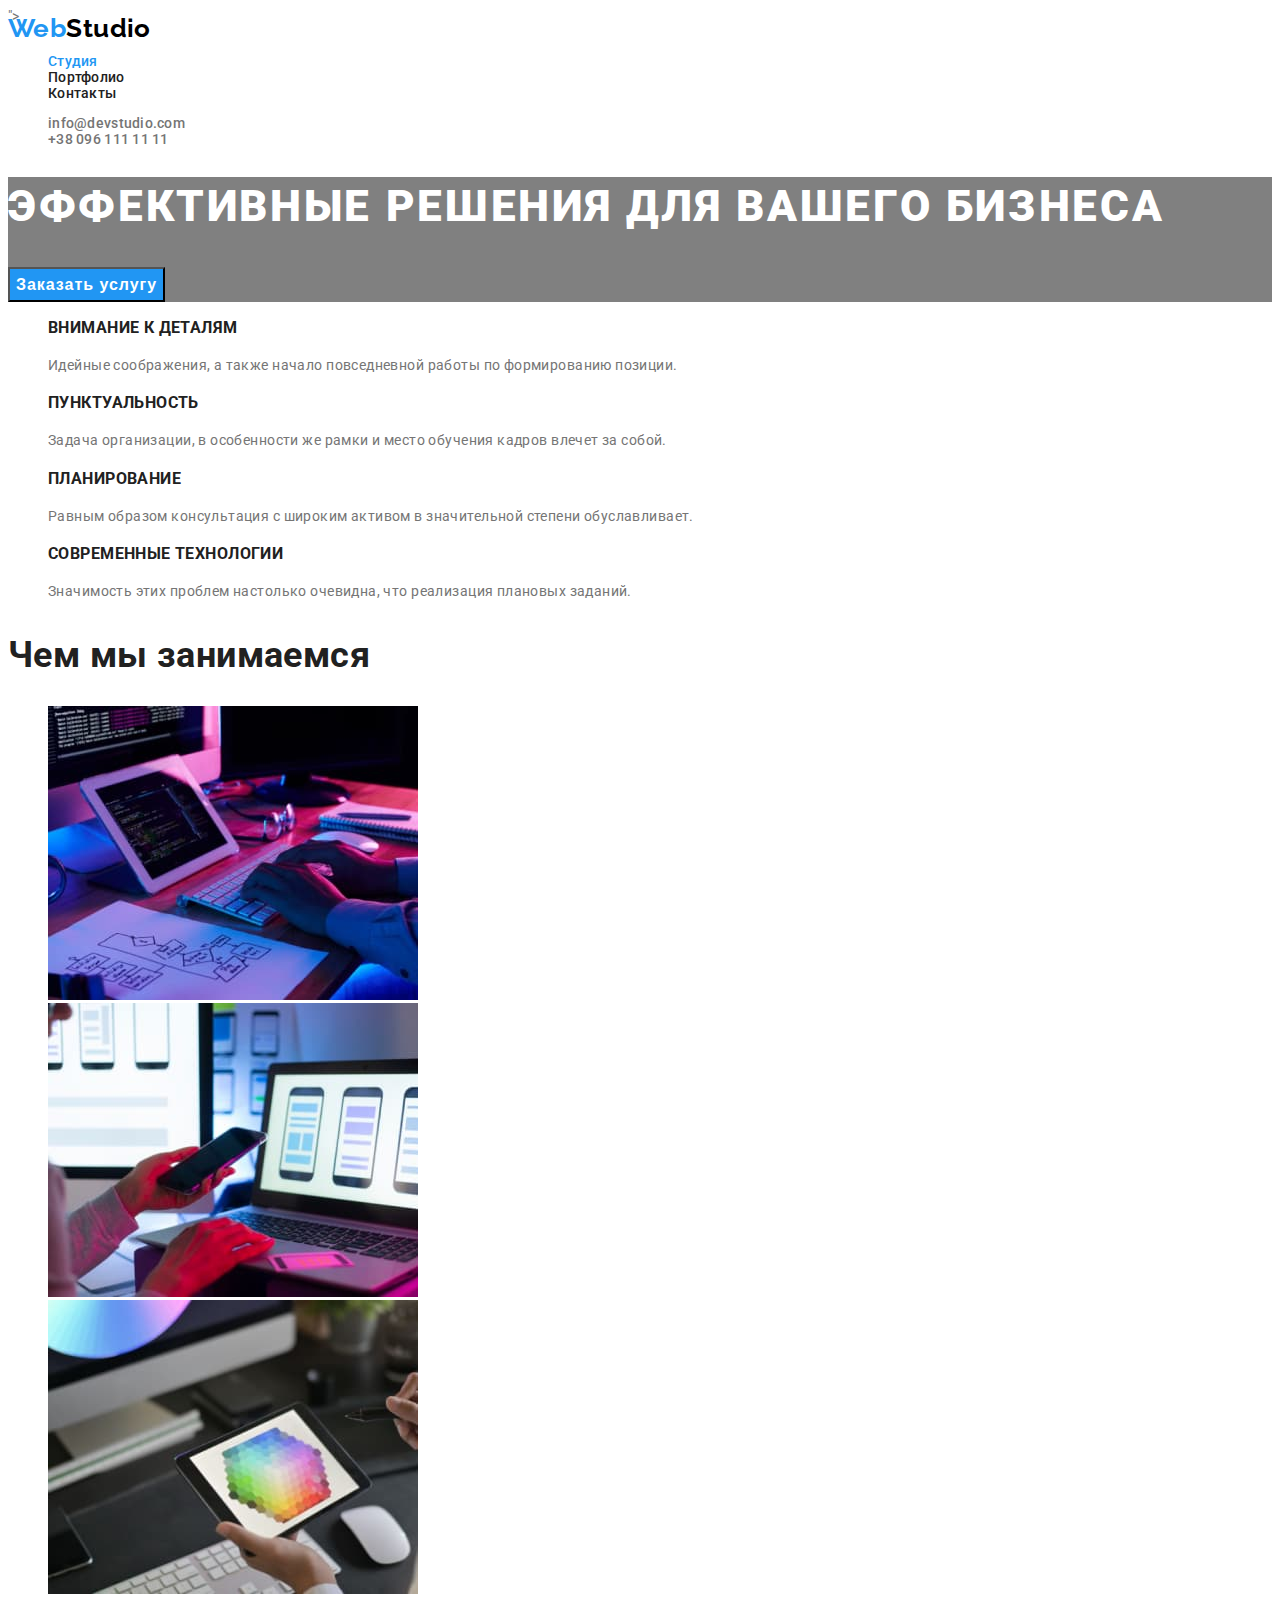
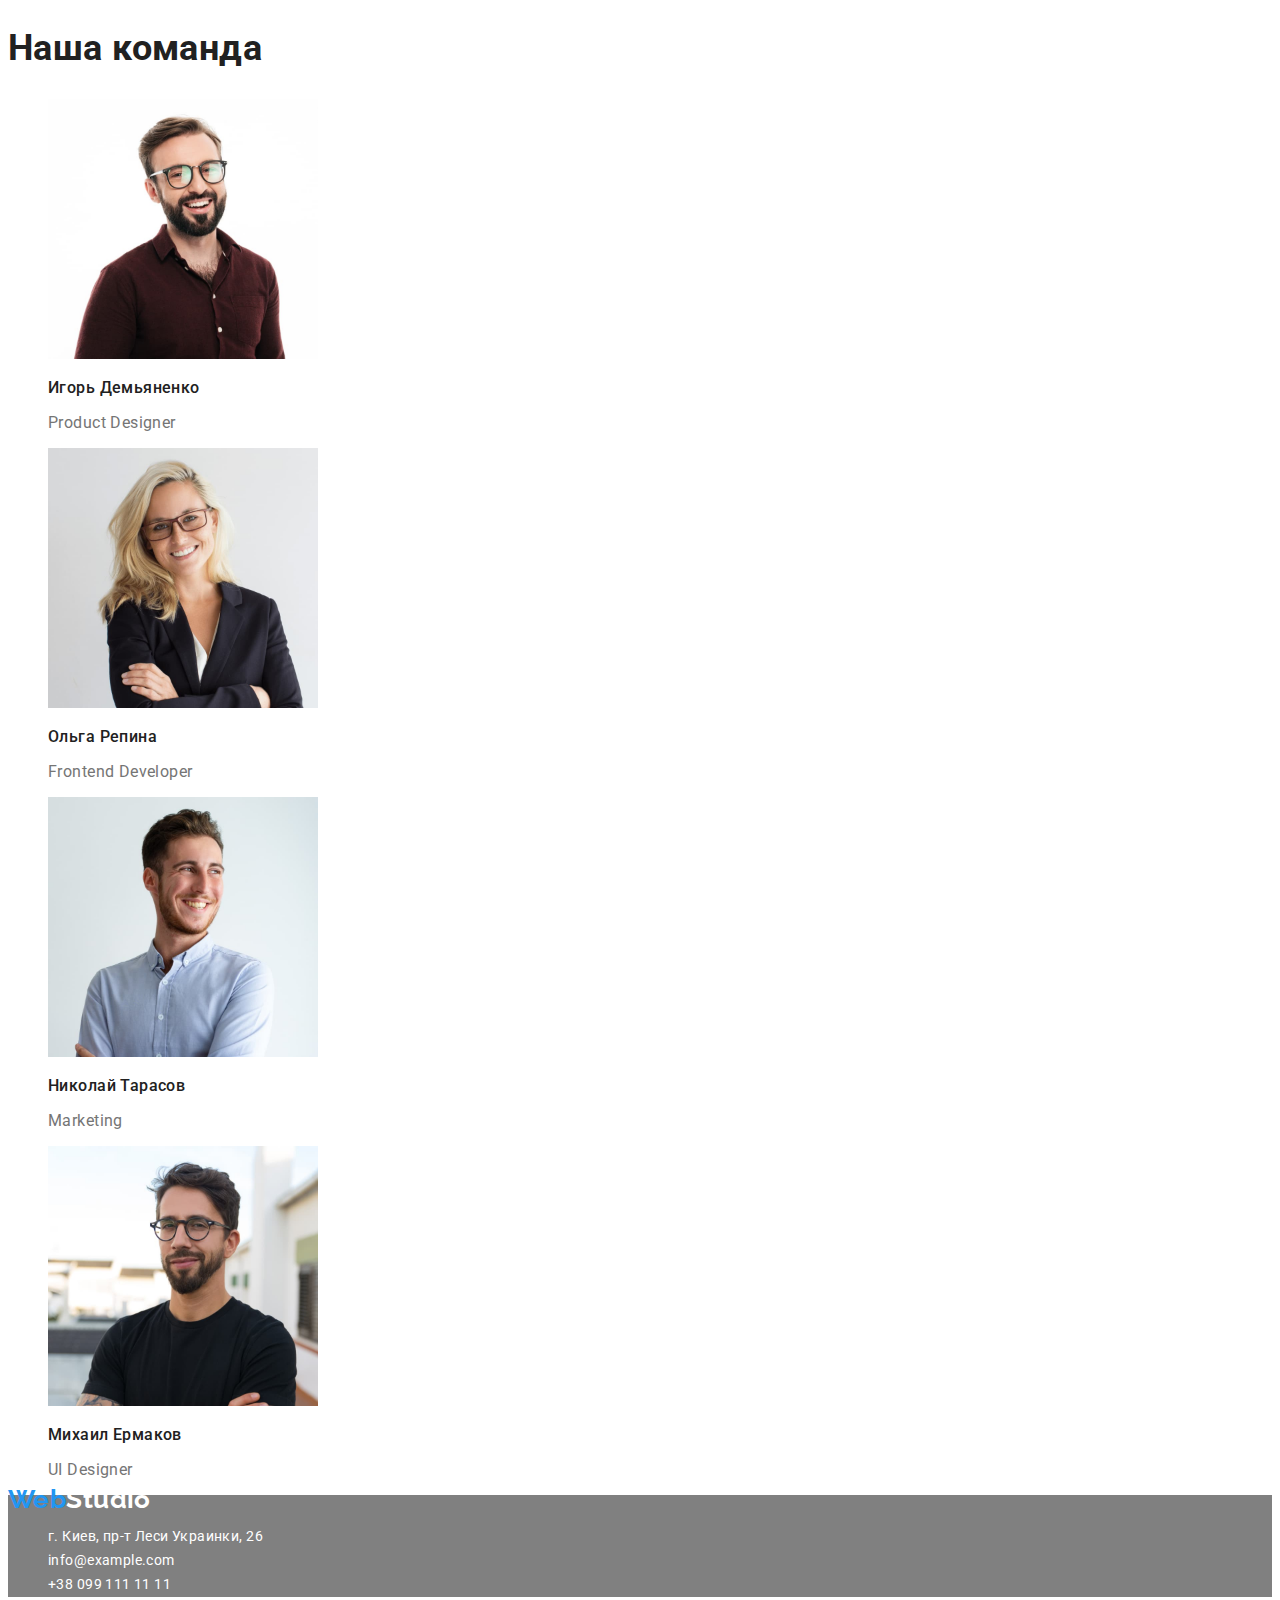
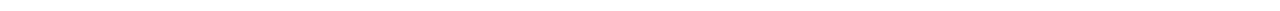
==== index.html @ e4ccbae0 "add previosly files" ====
<!DOCTYPE html>
<html lang="ru">
  <head>
    <meta charset="UTF-8" />
    <meta http-equiv="X-UA-Compatible" content="IE=edge" />
    <meta name="viewport" content="width=device-width, initial-scale=1.0" />
    <title>Studio</title>
    <link
      rel="stylesheet"
      href="https://cdnjs.cloudflare.com/ajax/libs/modern-normalize/1.1.0/modern-normalize.min.css"
      integrity="sha512-wpPYUAdjBVSE4KJnH1VR1HeZfpl1ub8YT/NKx4PuQ5NmX2tKuGu6U/JRp5y+Y8XG2tV+wKQpNHVUX03MfMFn9Q=="
      crossorigin="anonymous"
      referrerpolicy="no-referrer"
    />
    ">
    <link rel="preconnect" href="https://fonts.googleapis.com" />
    <link rel="preconnect" href="https://fonts.gstatic.com" crossorigin />
    <link
      href="https://fonts.googleapis.com/css2?family=Raleway:wght@700&family=Roboto:wght@400;500;700;900&display=swap"
      rel="stylesheet"
    />
    <link rel="stylesheet" href="./css/style.css" />
  </head>
  <body>
    <!-- шапка сайта -->
    <header class="header">
      <nav class="nav">
        <a href="./index.html" lang="en" class="logo link"
          ><span class="logo-web">Web</span>Studio</a
        >
        <ul class="nav-list list">
          <li class="item">
            <a href="./index.html" class="link current">Студия</a>
          </li>
          <li class="item">
            <a href="./portfolio.html" class="link">Портфолио</a>
          </li>
          <li class="item"><a href="" class="link">Контакты</a></li>
        </ul>
      </nav>

      <ul class="contact list">
        <li class="item">
          <a href="mailto:info@devstudio.com" class="link"
            >info@devstudio.com</a
          >
        </li>
        <li class="item">
          <a href="tel:+380961111111" class="link">+38 096 111 11 11</a>
        </li>
      </ul>
    </header>
    <!-- осн контент -->
    <main>
      <!-- банер герой -->
      <div class="hero">
        <h1 class="hero-title">Эффективные решения для вашего бизнеса</h1>
        <button type="button" class="hero-btn">Заказать услугу</button>
      </div>

      <!-- особенности -->
      <section class="identity">
        <h2 class="identity-title-hidden" hidden>Особенности</h2>
        <ul class="identity-list list">
          <li class="item">
            <h3 class="identity-title">Внимание к деталям</h3>
            <p>
              Идейные соображения, а также начало повседневной работы по
              формированию позиции.
            </p>
          </li>
          <li class="item">
            <h3 class="identity-title">Пунктуальность</h3>
            <p>
              Задача организации, в особенности же рамки и место обучения кадров
              влечет за собой.
            </p>
          </li>
          <li class="item">
            <h3 class="identity-title">Планирование</h3>
            <p>
              Равным образом консультация с широким активом в значительной
              степени обуславливает.
            </p>
          </li>
          <li class="item">
            <h3 class="identity-title">Современные технологии</h3>
            <p>
              Значимость этих проблем настолько очевидна, что реализация
              плановых заданий.
            </p>
          </li>
        </ul>
      </section>

      <!-- чем мы занимаемся -->
      <section class="command">
        <h2 class="work-title">Чем мы занимаемся</h2>
        <ul class="command-list list">
          <li class="item">
            <img
              src="./images/what-we-are-doing/box1.jpg"
              alt="создание кода"
              width="370"
              height="294"
            />
          </li>
          <li class="item">
            <img
              src="./images/what-we-are-doing/box2.jpg"
              alt="синхронизация устройств"
              width="370"
              height="294"
            />
          </li>
          <li class="item">
            <img
              src="./images/what-we-are-doing/box3.jpg"
              alt="цветовая палитра"
              width="370"
              height="294"
            />
          </li>
        </ul>
      </section>

      <!-- Наша команда -->
      <section class="command">
        <h2 class="command-title">Наша команда</h2>
        <ul class="command-list list">
          <li class="item">
            <img
              src="./images/teams/igor.jpg"
              alt="Игорь Демьяненко"
              width="270"
              height="260"
            />
            <h3 class="command-name">Игорь Демьяненко</h3>
            <p lang="en">Product Designer</p>
          </li>
          <li class="item">
            <img
              src="./images/teams/olga.jpg"
              alt="Ольга Репина"
              width="270"
              height="260"
            />
            <h3 class="command-name">Ольга Репина</h3>
            <p lang="en">Frontend Developer</p>
          </li>
          <li class="item">
            <img
              src="./images/teams/nicolay.jpg"
              alt="Николай Тарасов"
              width="270"
              height="260"
            />
            <h3 class="command-name">Николай Тарасов</h3>
            <p lang="en">Marketing</p>
          </li>
          <li class="item">
            <img
              src="./images/teams/michael.jpg"
              alt="Михаил Ермаков"
              width="270"
              height="260"
            />
            <h3 class="command-name">Михаил Ермаков</h3>
            <p lang="en">UI Designer</p>
          </li>
        </ul>
      </section>
    </main>
    <!-- подвал -->
    <footer class="footer">
      <a href="./index.html" lang="en" class="logo link"
        ><span class="logo-web">Web</span>Studio</a
      >
      <address class="address">
        <ul class="address-list list">
          <li class="item">
            <a
              href="https://goo.gl/maps/Tfscf3zxBCujbscF6"
              target="_blank"
              rel="noopener noroferrer"
              class="link"
              >г. Киев, пр-т Леси Украинки, 26</a
            >
          </li>
          <li class="item">
            <a href="mailto:info@example.com" class="link">info@example.com</a>
          </li>
          <li class="item">
            <a href="tel:+380991111111" class="link">+38 099 111 11 11</a>
          </li>
        </ul>
      </address>
    </footer>
  </body>
</html>
---- css/style.css ----
/* как появится интернет
посмотреть подклюдчение стилей для портфолио
оптимизатор */

:root {
  --title-color: #212121;
  --main-color: #757575;
  --acent-color: #2196f3;
  --main-text-font: 'Roboto', sans-serif;
}

body {
  font-family: var(--main-text-font);
  font-style: normal;
  font-weight: 400;
  font-size: 14px;
  letter-spacing: 0.03em;
  color: var(--main-color);
}

.list {
  list-style: none;
}
.link {
  text-decoration: none;
}

/* ============= навигация ========== */
.logo {
  font-family: 'Raleway', sans-serif;
  color: #000000;
  font-style: normal;
  font-weight: 700;
  font-size: 26px;
  line-height: 1.19px;
}

.logo-web {
  color: var(--acent-color);
}

.nav-list,
.contact {
  font-weight: 500;
  line-height: 1.14;
  letter-spacing: 0.02em;
}

.nav-list .link {
  color: var(--title-color);
}
.nav-list .link.current {
  color: var(--acent-color);
}

.contact .link {
  color: var(--main-color);
}

.nav-list .link:hover,
.nav-list .link:focus,
.contact .link:hover,
.contact .link:focus,
.address .link:hover,
.address .link:focus {
  color: var(--acent-color);
}

/* ============= Герой ========== */

/* delete */
.hero {
  background-color: grey;
}
/* !!!! */

.hero-title {
  font-weight: 900;
  font-size: 44px;
  line-height: 1.36;
  letter-spacing: 0.06em;
  text-transform: uppercase;
  color: #ffffff;
}

.hero-btn {
  font-weight: 700;
  font-size: 16px;
  line-height: 1.87;
  letter-spacing: 0.06em;
  color: #ffffff;
  background: var(--acent-color);
}

/* ============= контент ========== */

/* секция особености */
.identity-title {
  font-weight: 700;
  line-height: 1.14;
  text-transform: uppercase;
  color: var(--title-color);
}

.identity-list p {
  line-height: 1.71;
}

/* xt */
.work-title,
.command-title {
  font-weight: 700;
  font-size: 36px;
  line-height: 1.17;
  color: var(--title-color);
}

.command-name {
  font-weight: 500;
  font-size: 16px;
  line-height: 1.19;
  color: var(--title-color);
}

.command p {
  font-size: 16px;
  line-height: 1.19;
}

/* ============= Футер ========== */
/* del */
.footer {
  background-color: grey;
}
/* !! */

.footer .logo {
  color: #ffffff;
}

.address .link {
  font-style: normal;
  line-height: 1.71;
  color: #ffffff;
}

/* ==========================портфолио=============== */

.btn-item {
  font-weight: 500;
  font-size: 16px;
  line-height: 1.62;
  color: var(--title-color);
  background-color: #f5f4fa;
  cursor: pointer;
}
.btn-item:focus,
.btn-item:hover {
  color: #fff;
  background-color: var(--acent-color);
}

.card-link {
  color: var(--main-color);
}
.card-title {
  font-weight: 700;
  font-size: 18px;
  line-height: 2;
  letter-spacing: 0.06em;
  color: var(--title-color);
}

.card-ftr {
  font-size: 16px;
  line-height: 1.87;
  color: var(--main-color);
}

.card-img {
  width: 370px;
  height: 294px;
}
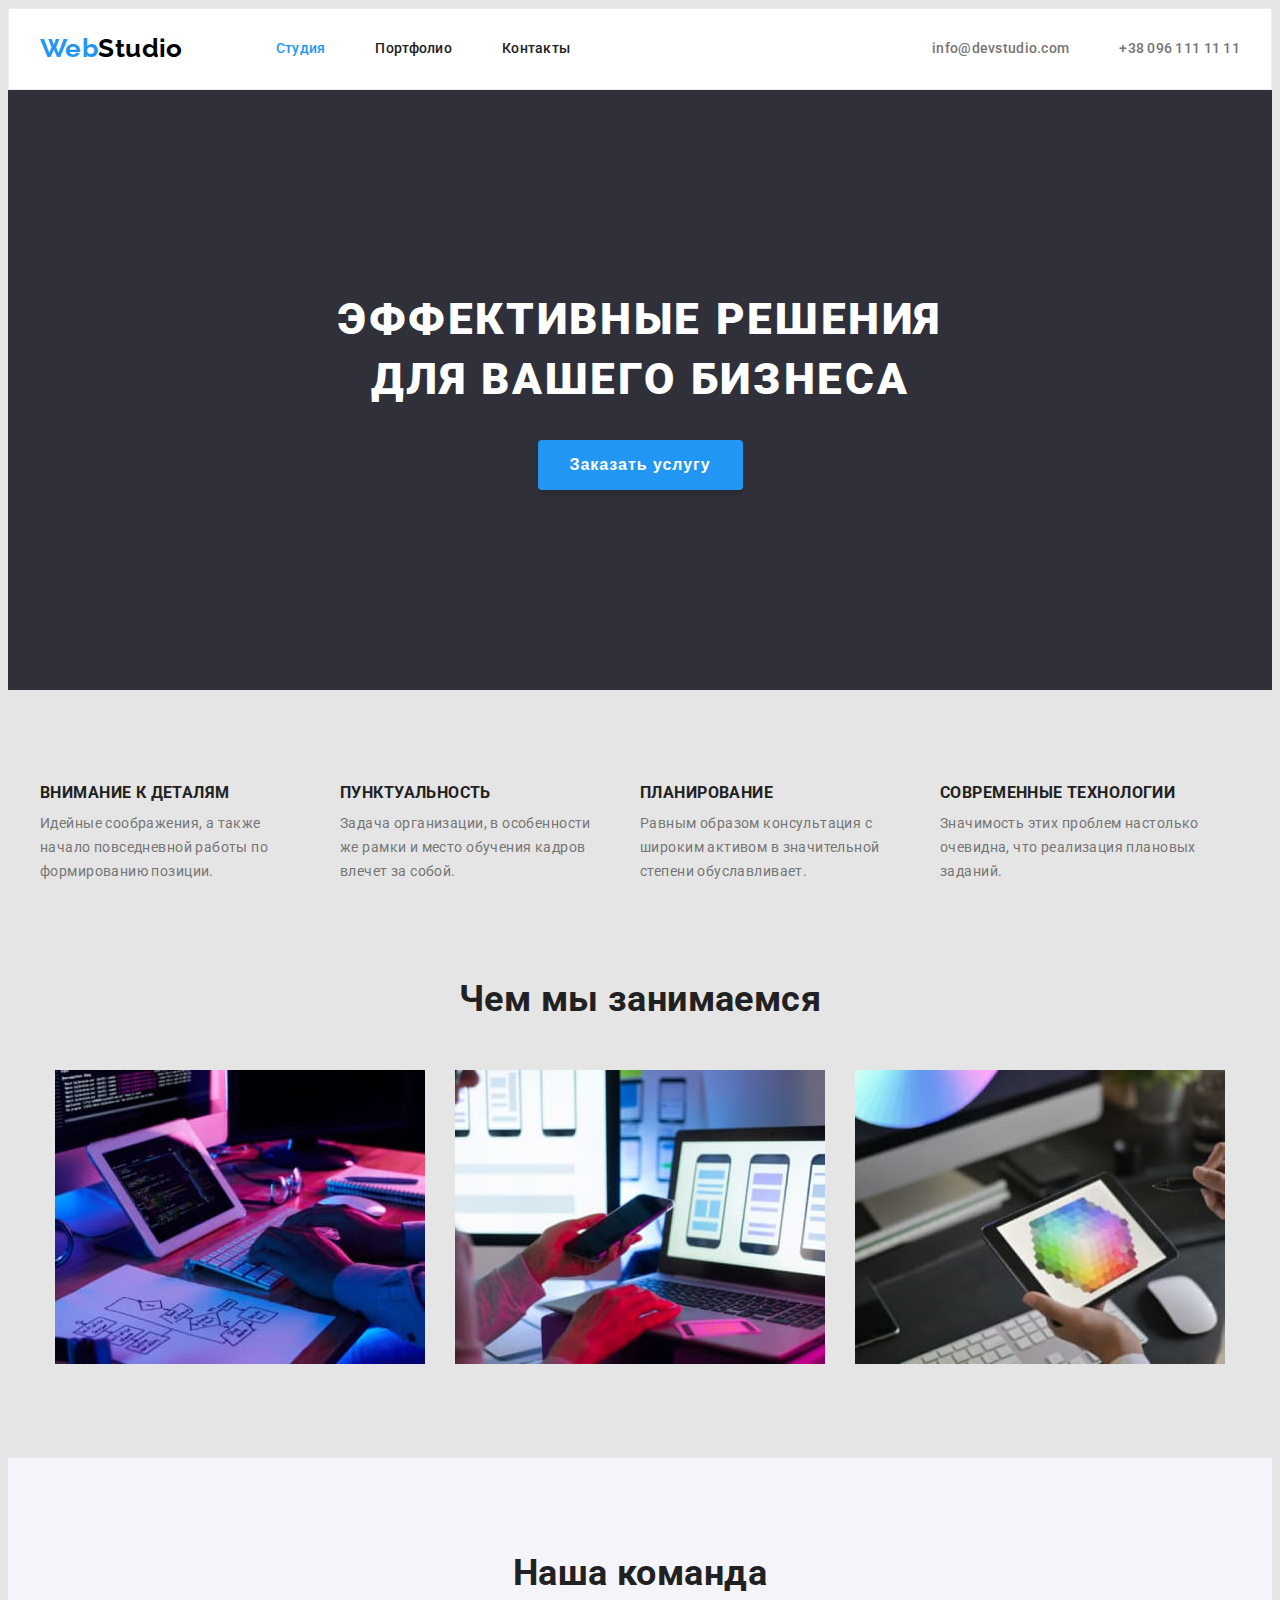
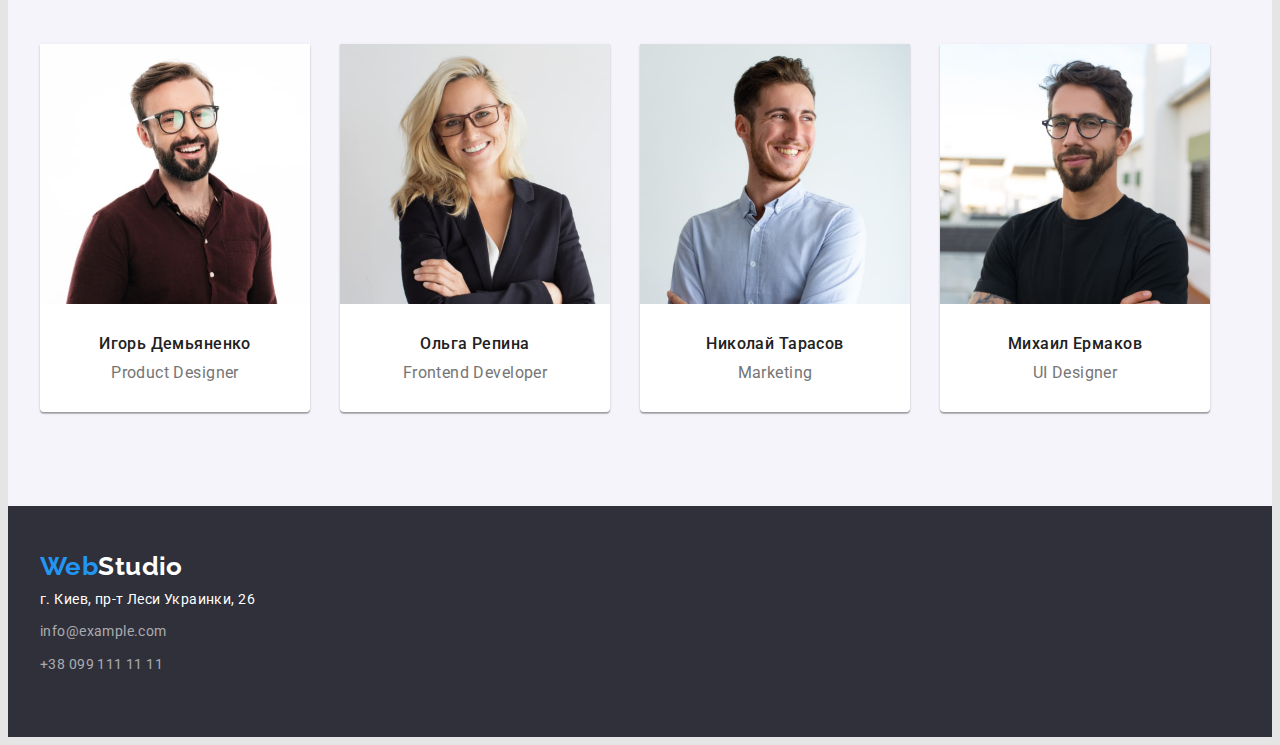
==== commit 8ed37082: "add hw3" ====
--- a/index.html
+++ b/index.html
@@ -12,7 +12,6 @@
       crossorigin="anonymous"
       referrerpolicy="no-referrer"
     />
-    ">
     <link rel="preconnect" href="https://fonts.googleapis.com" />
     <link rel="preconnect" href="https://fonts.gstatic.com" crossorigin />
     <link
@@ -24,177 +23,202 @@
   <body>
     <!-- шапка сайта -->
     <header class="header">
-      <nav class="nav">
-        <a href="./index.html" lang="en" class="logo link"
-          ><span class="logo-web">Web</span>Studio</a
-        >
-        <ul class="nav-list list">
+      <div class="conteiner header-conteiner">
+        <nav class="nav">
+          <a href="./index.html" lang="en" class="logo link"
+            ><span class="logo-web">Web</span>Studio</a
+          >
+          <ul class="nav-list list">
+            <li class="item">
+              <a href="./index.html" class="link current">Студия</a>
+            </li>
+            <li class="item">
+              <a href="./portfolio.html" class="link">Портфолио</a>
+            </li>
+            <li class="item"><a href="" class="link">Контакты</a></li>
+          </ul>
+        </nav>
+
+        <ul class="contact list">
           <li class="item">
-            <a href="./index.html" class="link current">Студия</a>
+            <a href="mailto:info@devstudio.com" class="link"
+              >info@devstudio.com</a
+            >
           </li>
           <li class="item">
-            <a href="./portfolio.html" class="link">Портфолио</a>
+            <a href="tel:+380961111111" class="link">+38 096 111 11 11</a>
           </li>
-          <li class="item"><a href="" class="link">Контакты</a></li>
         </ul>
-      </nav>
-
-      <ul class="contact list">
-        <li class="item">
-          <a href="mailto:info@devstudio.com" class="link"
-            >info@devstudio.com</a
-          >
-        </li>
-        <li class="item">
-          <a href="tel:+380961111111" class="link">+38 096 111 11 11</a>
-        </li>
-      </ul>
+      </div>
     </header>
     <!-- осн контент -->
     <main>
       <!-- банер герой -->
-      <div class="hero">
-        <h1 class="hero-title">Эффективные решения для вашего бизнеса</h1>
-        <button type="button" class="hero-btn">Заказать услугу</button>
-      </div>
+      <section class="hero section">
+        <div class="conteiner">
+          <h1 class="hero-title">
+            Эффективные решения <br />
+            для вашего бизнеса
+          </h1>
+          <button type="button" class="hero-btn">Заказать услугу</button>
+        </div>
+      </section>
 
       <!-- особенности -->
-      <section class="identity">
-        <h2 class="identity-title-hidden" hidden>Особенности</h2>
-        <ul class="identity-list list">
-          <li class="item">
-            <h3 class="identity-title">Внимание к деталям</h3>
-            <p>
-              Идейные соображения, а также начало повседневной работы по
-              формированию позиции.
-            </p>
-          </li>
-          <li class="item">
-            <h3 class="identity-title">Пунктуальность</h3>
-            <p>
-              Задача организации, в особенности же рамки и место обучения кадров
-              влечет за собой.
-            </p>
-          </li>
-          <li class="item">
-            <h3 class="identity-title">Планирование</h3>
-            <p>
-              Равным образом консультация с широким активом в значительной
-              степени обуславливает.
-            </p>
-          </li>
-          <li class="item">
-            <h3 class="identity-title">Современные технологии</h3>
-            <p>
-              Значимость этих проблем настолько очевидна, что реализация
-              плановых заданий.
-            </p>
-          </li>
-        </ul>
+      <section class="identity section">
+        <div class="conteiner">
+          <h2 class="identity-title-hidden" hidden>Особенности</h2>
+          <ul class="identity-list list">
+            <li class="item">
+              <h3 class="identity-title">Внимание к деталям</h3>
+              <p>
+                Идейные соображения, а также начало повседневной работы по
+                формированию позиции.
+              </p>
+            </li>
+            <li class="item">
+              <h3 class="identity-title">Пунктуальность</h3>
+              <p>
+                Задача организации, в особенности же рамки и место обучения
+                кадров влечет за собой.
+              </p>
+            </li>
+            <li class="item">
+              <h3 class="identity-title">Планирование</h3>
+              <p>
+                Равным образом консультация с широким активом в значительной
+                степени обуславливает.
+              </p>
+            </li>
+            <li class="item">
+              <h3 class="identity-title">Современные технологии</h3>
+              <p>
+                Значимость этих проблем настолько очевидна, что реализация
+                плановых заданий.
+              </p>
+            </li>
+          </ul>
+        </div>
       </section>
 
       <!-- чем мы занимаемся -->
-      <section class="command">
-        <h2 class="work-title">Чем мы занимаемся</h2>
-        <ul class="command-list list">
-          <li class="item">
-            <img
-              src="./images/what-we-are-doing/box1.jpg"
-              alt="создание кода"
-              width="370"
-              height="294"
-            />
-          </li>
-          <li class="item">
-            <img
-              src="./images/what-we-are-doing/box2.jpg"
-              alt="синхронизация устройств"
-              width="370"
-              height="294"
-            />
-          </li>
-          <li class="item">
-            <img
-              src="./images/what-we-are-doing/box3.jpg"
-              alt="цветовая палитра"
-              width="370"
-              height="294"
-            />
-          </li>
-        </ul>
+      <section class="our-work section">
+        <div class="conteiner">
+          <h2 class="work-title">Чем мы занимаемся</h2>
+          <ul class="work-list list">
+            <li class="item">
+              <img
+                src="./images/what-we-are-doing/box1.jpg"
+                alt="создание кода"
+                width="370px"
+                height="294px"
+              />
+            </li>
+            <li class="item">
+              <img
+                src="./images/what-we-are-doing/box2.jpg"
+                alt="синхронизация устройств"
+                width="370px"
+                height="294px"
+              />
+            </li>
+            <li class="item">
+              <img
+                src="./images/what-we-are-doing/box3.jpg"
+                alt="цветовая палитра"
+                width="370px"
+                height="294px"
+              />
+            </li>
+          </ul>
+        </div>
       </section>
 
       <!-- Наша команда -->
-      <section class="command">
-        <h2 class="command-title">Наша команда</h2>
-        <ul class="command-list list">
-          <li class="item">
-            <img
-              src="./images/teams/igor.jpg"
-              alt="Игорь Демьяненко"
-              width="270"
-              height="260"
-            />
-            <h3 class="command-name">Игорь Демьяненко</h3>
-            <p lang="en">Product Designer</p>
-          </li>
-          <li class="item">
-            <img
-              src="./images/teams/olga.jpg"
-              alt="Ольга Репина"
-              width="270"
-              height="260"
-            />
-            <h3 class="command-name">Ольга Репина</h3>
-            <p lang="en">Frontend Developer</p>
-          </li>
-          <li class="item">
-            <img
-              src="./images/teams/nicolay.jpg"
-              alt="Николай Тарасов"
-              width="270"
-              height="260"
-            />
-            <h3 class="command-name">Николай Тарасов</h3>
-            <p lang="en">Marketing</p>
-          </li>
-          <li class="item">
-            <img
-              src="./images/teams/michael.jpg"
-              alt="Михаил Ермаков"
-              width="270"
-              height="260"
-            />
-            <h3 class="command-name">Михаил Ермаков</h3>
-            <p lang="en">UI Designer</p>
-          </li>
-        </ul>
+      <section class="command section">
+        <div class="conteiner">
+          <h2 class="command-title">Наша команда</h2>
+          <ul class="command-list list">
+            <li class="item">
+              <img
+                src="./images/teams/igor.jpg"
+                alt="Игорь Демьяненко"
+                width="270"
+                height="260"
+              />
+              <div class="command-list-content">
+                <h3 class="command-name">Игорь Демьяненко</h3>
+                <p lang="en">Product Designer</p>
+              </div>
+            </li>
+            <li class="item">
+              <img
+                src="./images/teams/olga.jpg"
+                alt="Ольга Репина"
+                width="270"
+                height="260"
+              />
+              <div class="command-list-content">
+                <h3 class="command-name">Ольга Репина</h3>
+                <p lang="en">Frontend Developer</p>
+              </div>
+            </li>
+            <li class="item">
+              <img
+                src="./images/teams/nicolay.jpg"
+                alt="Николай Тарасов"
+                width="270"
+                height="260"
+              />
+              <div class="command-list-content">
+                <h3 class="command-name">Николай Тарасов</h3>
+                <p lang="en">Marketing</p>
+              </div>
+            </li>
+            <li class="item">
+              <img
+                src="./images/teams/michael.jpg"
+                alt="Михаил Ермаков"
+                width="270"
+                height="260"
+              />
+              <div class="command-list-content">
+                <h3 class="command-name">Михаил Ермаков</h3>
+                <p lang="en">UI Designer</p>
+              </div>
+            </li>
+          </ul>
+        </div>
       </section>
     </main>
     <!-- подвал -->
     <footer class="footer">
-      <a href="./index.html" lang="en" class="logo link"
-        ><span class="logo-web">Web</span>Studio</a
-      >
-      <address class="address">
-        <ul class="address-list list">
-          <li class="item">
-            <a
-              href="https://goo.gl/maps/Tfscf3zxBCujbscF6"
-              target="_blank"
-              rel="noopener noroferrer"
-              class="link"
-              >г. Киев, пр-т Леси Украинки, 26</a
-            >
-          </li>
-          <li class="item">
-            <a href="mailto:info@example.com" class="link">info@example.com</a>
-          </li>
-          <li class="item">
-            <a href="tel:+380991111111" class="link">+38 099 111 11 11</a>
-          </li>
-        </ul>
-      </address>
+      <div class="footer-content conteiner">
+        <a href="./index.html" lang="en" class="logo link"
+          ><span class="logo-web">Web</span>Studio</a
+        >
+        <address class="address">
+          <ul class="address-list list">
+            <li class="item">
+              <a
+                href="https://goo.gl/maps/Tfscf3zxBCujbscF6"
+                target="_blank"
+                rel="noopener noroferrer"
+                class="map link"
+                >г. Киев, пр-т Леси Украинки, 26</a
+              >
+            </li>
+            <li class="item">
+              <a href="mailto:info@example.com" class="link"
+                >info@example.com</a
+              >
+            </li>
+            <li class="item">
+              <a href="tel:+380991111111" class="link">+38 099 111 11 11</a>
+            </li>
+          </ul>
+        </address>
+      </div>
     </footer>
   </body>
 </html>
--- a/css/style.css
+++ b/css/style.css
@@ -1,13 +1,35 @@
-/* как появится интернет
-посмотреть подклюдчение стилей для портфолио
-оптимизатор */
-
 :root {
   --title-color: #212121;
   --main-color: #757575;
   --acent-color: #2196f3;
   --main-text-font: 'Roboto', sans-serif;
 }
+/* сброс */
+h1,
+h2,
+h3,
+h4,
+h5,
+h6,
+p {
+  margin-top: 0;
+  margin-bottom: 0;
+}
+
+ul,
+ol {
+  margin-top: 0;
+  margin-bottom: 0;
+  padding-left: 0;
+}
+
+img {
+  display: block;
+  max-width: 100%;
+  height: auto;
+}
+
+/* !! */
 
 body {
   font-family: var(--main-text-font);
@@ -16,6 +38,15 @@
   font-size: 14px;
   letter-spacing: 0.03em;
   color: var(--main-color);
+  background-color: #e5e5e5;
+}
+
+.conteiner {
+  width: 1200px;
+  margin-left: auto;
+  margin-right: auto;
+  padding-left: 15px;
+  padding-right: 15px;
 }
 
 .list {
@@ -26,6 +57,21 @@
 }
 
 /* ============= навигация ========== */
+.header {
+  border: 1px solid #ececec;
+  background-color: #ffffff;
+}
+.header-conteiner {
+  display: flex;
+  align-items: center;
+  justify-content: space-between;
+}
+
+.nav {
+  display: flex;
+  align-items: center;
+}
+
 .logo {
   font-family: 'Raleway', sans-serif;
   color: #000000;
@@ -33,6 +79,7 @@
   font-weight: 700;
   font-size: 26px;
   line-height: 1.19px;
+  margin-right: 93px;
 }
 
 .logo-web {
@@ -41,13 +88,23 @@
 
 .nav-list,
 .contact {
+  display: flex;
+  align-items: center;
   font-weight: 500;
   line-height: 1.14;
   letter-spacing: 0.02em;
 }
 
+.nav .item:not(:last-child),
+.contact .item:not(:last-child) {
+  margin-right: 50px;
+}
+
 .nav-list .link {
   color: var(--title-color);
+  padding-top: 32px;
+  padding-bottom: 32px;
+  display: block;
 }
 .nav-list .link.current {
   color: var(--acent-color);
@@ -55,6 +112,9 @@
 
 .contact .link {
   color: var(--main-color);
+  padding-top: 32px;
+  padding-bottom: 32px;
+  display: block;
 }
 
 .nav-list .link:hover,
@@ -70,11 +130,19 @@
 
 /* delete */
 .hero {
-  background-color: grey;
-}
+  background-color: #2f303a;
+}
+
+.hero.section {
+  padding-top: 200px;
+  padding-bottom: 200px;
+}
+
 /* !!!! */
 
 .hero-title {
+  text-align: center;
+  margin-bottom: 30px;
   font-weight: 900;
   font-size: 44px;
   line-height: 1.36;
@@ -84,17 +152,30 @@
 }
 
 .hero-btn {
+  display: block;
+  margin-left: auto;
+  margin-right: auto;
+  padding: 10px 32px;
+  height: 50px;
   font-weight: 700;
   font-size: 16px;
   line-height: 1.87;
   letter-spacing: 0.06em;
   color: #ffffff;
+  text-align: center;
   background: var(--acent-color);
+  border: var(--acent-color);
+  box-shadow: 0px 4px 4px rgba(0, 0, 0, 0.15);
+  border-radius: 4px;
 }
 
 /* ============= контент ========== */
 
 /* секция особености */
+.identity.section {
+  padding-top: 94px;
+}
+
 .identity-title {
   font-weight: 700;
   line-height: 1.14;
@@ -102,17 +183,68 @@
   color: var(--title-color);
 }
 
+.identity-list {
+  display: flex;
+}
+
+.identity-list .item {
+  width: 270px;
+  margin-right: 30px;
+}
+
+.identity-list .item:last-child {
+  margin-right: 0px;
+}
+
 .identity-list p {
   line-height: 1.71;
-}
-
-/* xt */
+  margin-top: 10px;
+}
+
+/* чем мы занимаемся + Наша команда */
 .work-title,
 .command-title {
+  margin-bottom: 50px;
+  text-align: center;
   font-weight: 700;
   font-size: 36px;
   line-height: 1.17;
   color: var(--title-color);
+}
+
+.our-work.section,
+.command.section {
+  padding-top: 94px;
+  padding-bottom: 94px;
+}
+
+.work-list {
+  display: flex;
+  justify-content: center;
+}
+.work-list .item:not(:last-child) {
+  margin-right: 30px;
+}
+
+.command {
+  background: #f5f4fa;
+}
+.command-list {
+  display: flex;
+}
+.command-list .item {
+  background: #ffffff;
+  width: 270px;
+  box-shadow: 0px 1px 3px rgba(0, 0, 0, 0.12), 0px 1px 1px rgba(0, 0, 0, 0.14),
+    0px 2px 1px rgba(0, 0, 0, 0.2);
+  border-radius: 0px 0px 4px 4px;
+}
+
+.command-list .item:not(:last-child) {
+  margin-right: 30px;
+}
+.command-list-content {
+  padding: 30px 15px;
 }
 
 .command-name {
@@ -120,31 +252,69 @@
   font-size: 16px;
   line-height: 1.19;
   color: var(--title-color);
+  margin-bottom: 10px;
+  text-align: center;
 }
 
 .command p {
   font-size: 16px;
   line-height: 1.19;
+  text-align: center;
 }
 
 /* ============= Футер ========== */
-/* del */
+
 .footer {
-  background-color: grey;
-}
-/* !! */
+  background-color: #2f303a;
+}
+
+.footer-content {
+  display: flex;
+  flex-direction: column;
+  padding-top: 60px;
+  padding-bottom: 60px;
+}
 
 .footer .logo {
+  display: block;
+  color: #ffffff;
+  margin-bottom: 20px;
+}
+.address .map.link {
   color: #ffffff;
 }
 
 .address .link {
   font-style: normal;
   line-height: 1.71;
-  color: #ffffff;
+  color: rgba(255, 255, 255, 0.6);
+}
+
+.address .item:not(:last-child) {
+  margin-bottom: 9px;
 }
 
 /* ==========================портфолио=============== */
+.portfolio.section {
+  padding-top: 94px;
+  padding-bottom: 94px;
+  background: #ffffff;
+}
+
+/* фильтры */
+
+.filtr-btn {
+  display: flex;
+  justify-content: center;
+  margin-bottom: 50px;
+}
+/* 
+.filtr-btn .item:not(:last-child) {
+  margin-right: 8px;
+} */
+.filtr-btn .item + .item {
+  margin-left: 8px;
+}
 
 .btn-item {
   font-weight: 500;
@@ -153,15 +323,69 @@
   color: var(--title-color);
   background-color: #f5f4fa;
   cursor: pointer;
-}
+  padding: 9px 22px;
+  border: transparent;
+  box-shadow: 0px 3px 1px rgba(0, 0, 0, 0.1), 0px 1px 2px rgba(0, 0, 0, 0.08),
+    0px 2px 2px rgba(0, 0, 0, 0.12);
+  border-radius: 4px;
+}
+
 .btn-item:focus,
 .btn-item:hover {
   color: #fff;
   background-color: var(--acent-color);
 }
 
+/* - карточки портфолио --> */
+.card-list {
+  display: flex;
+  flex-wrap: wrap;
+}
+
+.card .item {
+  background: #ffffff;
+}
+
+/* var1 */
+
+/* .card .item {
+  margin: 15px;
+  flex-basis: calc(100% / 3 - 30px);
+}
+.card-list {
+  margin: -15px;
+} */
+
+/* var2 */
+
+.card .item {
+  width: calc((100% - 60px) / 3);
+  margin-right: 30px;
+  margin-bottom: 30px;
+  border: 1px solid #eeeeee;
+}
+.card .item:nth-child(3n) {
+  margin-right: 0px;
+}
+.card .item:nth-last-child(-n + 3) {
+  margin-bottom: 0px;
+}
+
+/* var3
+.card-list {
+  justify-content: space-between;
+}
+.card .item:not(:nth-last-child(-n + 3)) {
+  margin-bottom: 30px; */
+
+/* /// */
+
 .card-link {
   color: var(--main-color);
+}
+
+.card-content {
+  padding: 20px 24px;
 }
 .card-title {
   font-weight: 700;
@@ -169,6 +393,7 @@
   line-height: 2;
   letter-spacing: 0.06em;
   color: var(--title-color);
+  margin-bottom: 4px;
 }
 
 .card-ftr {
@@ -178,6 +403,4 @@
 }
 
 .card-img {
-  width: 370px;
-  height: 294px;
-}
+}
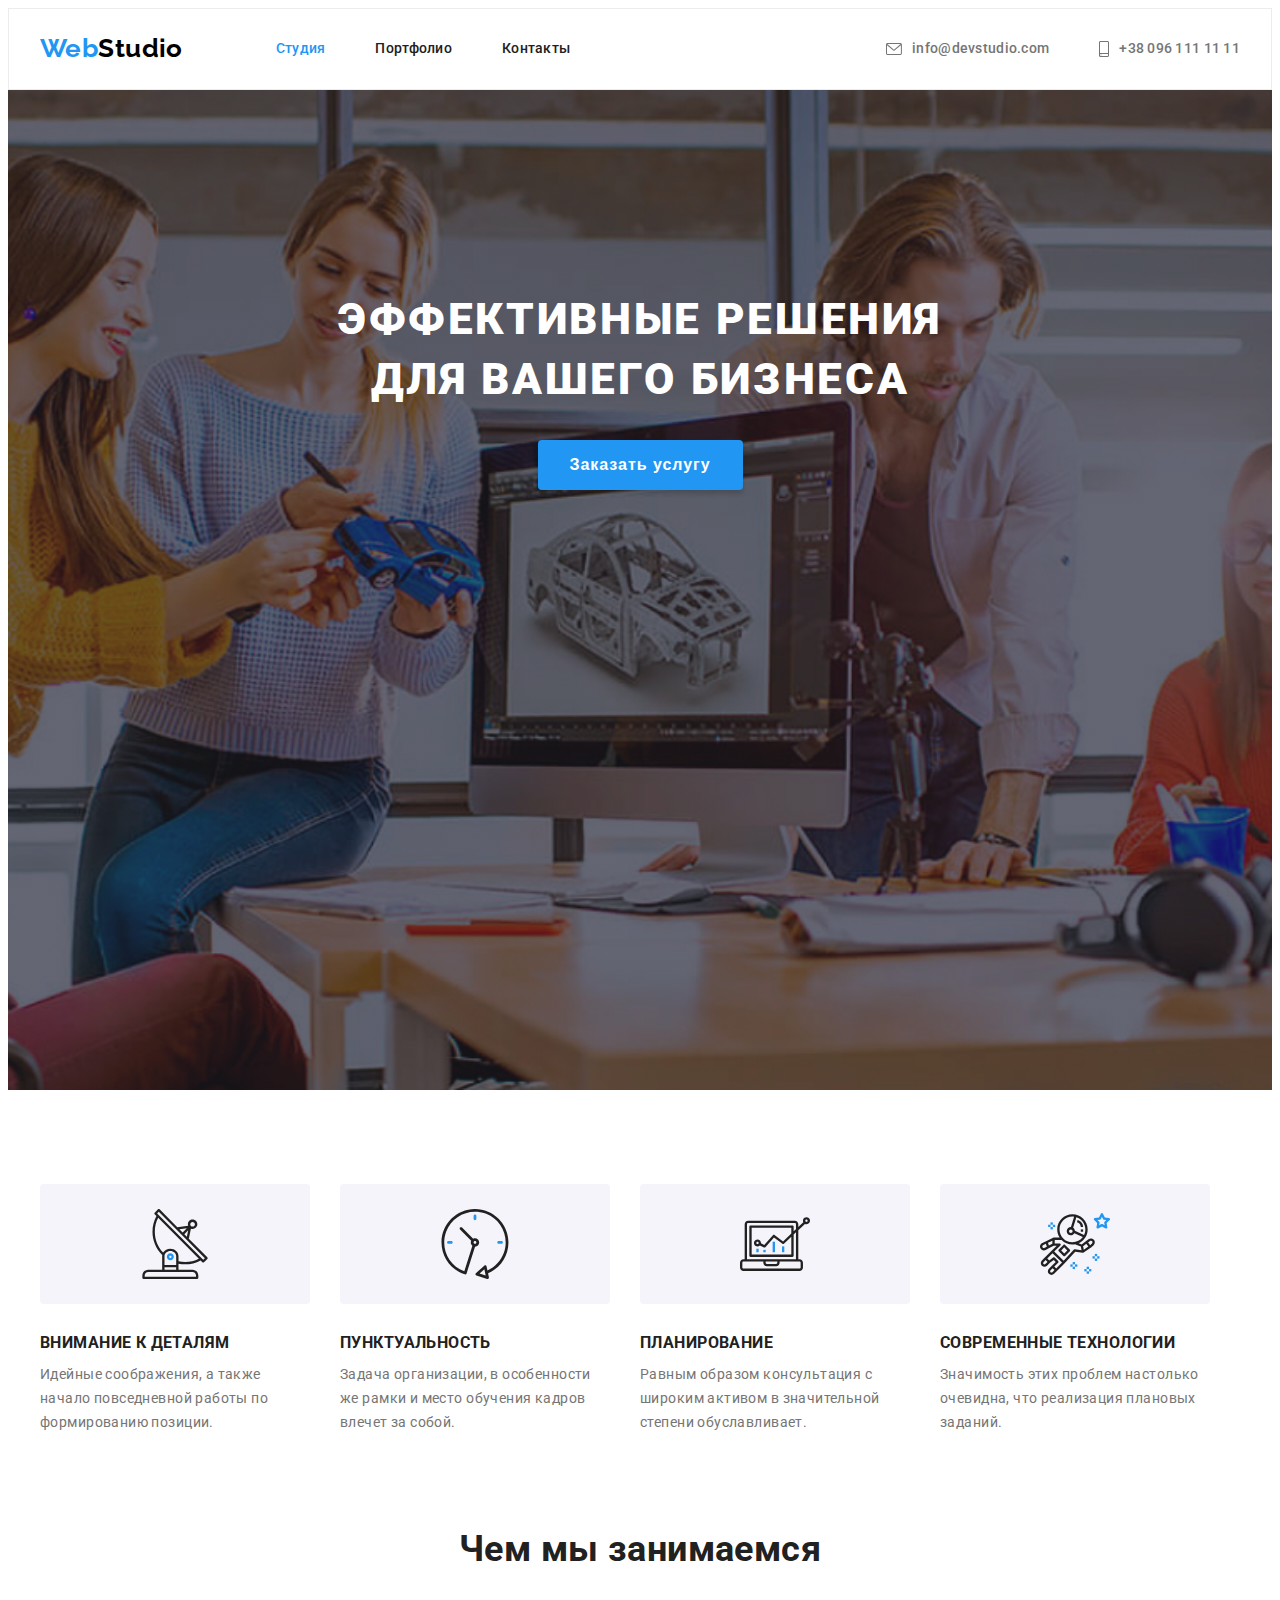
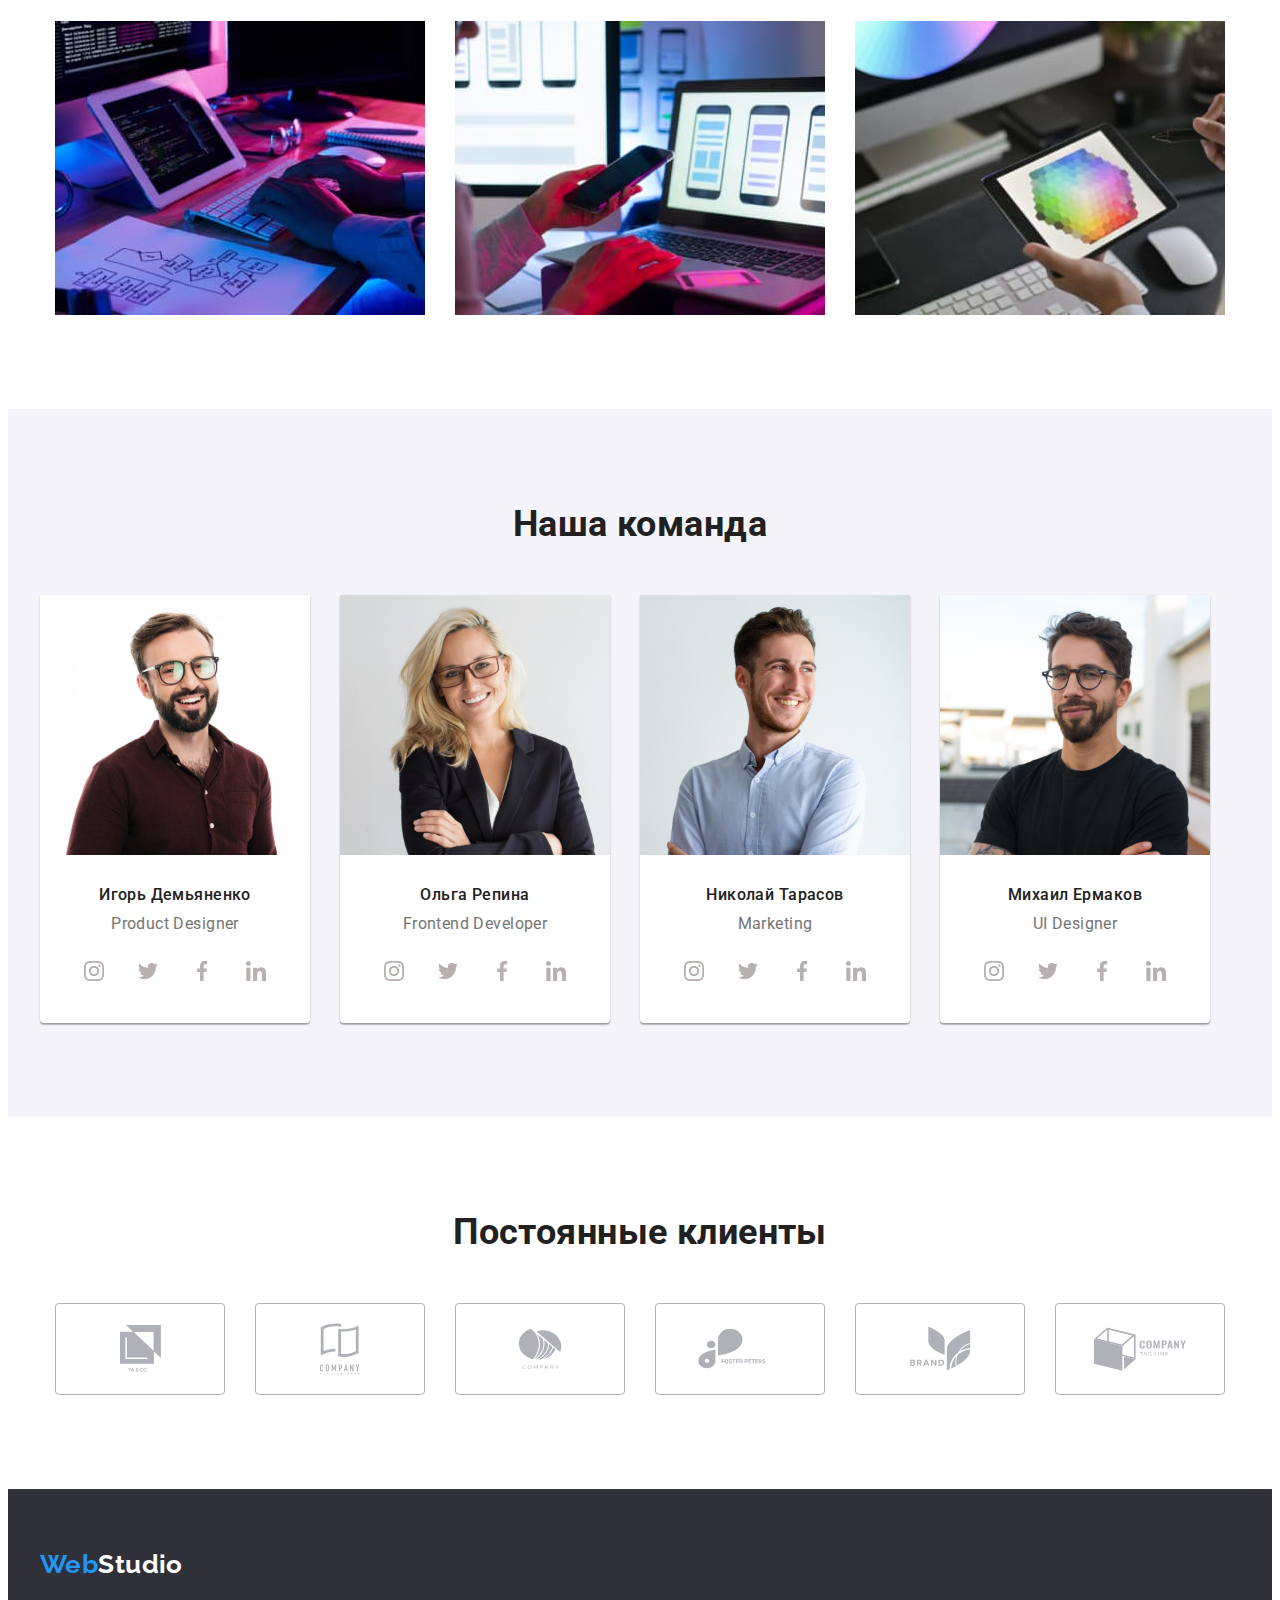
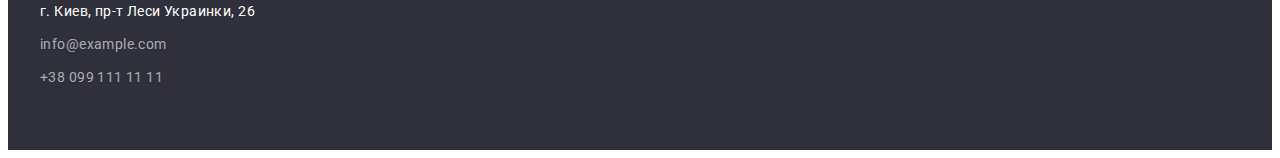
==== commit f59e2705: "add icon" ====
--- a/index.html
+++ b/index.html
@@ -41,12 +41,20 @@
 
         <ul class="contact list">
           <li class="item">
-            <a href="mailto:info@devstudio.com" class="link"
-              >info@devstudio.com</a
+            <a href="mailto:info@devstudio.com" class="link">
+              <svg class="icon contact-icon" width="16" height="12">
+                <use href="./images/sprite.svg#icon-envelope"></use>
+              </svg>
+              info@devstudio.com</a
             >
           </li>
           <li class="item">
-            <a href="tel:+380961111111" class="link">+38 096 111 11 11</a>
+            <a href="tel:+380961111111" class="link">
+              <svg class="icon contact-icon" width="10" height="16">
+                <use href="./images/sprite.svg#icon-smartphone"></use>
+              </svg>
+              +38 096 111 11 11</a
+            >
           </li>
         </ul>
       </div>
@@ -70,6 +78,11 @@
           <h2 class="identity-title-hidden" hidden>Особенности</h2>
           <ul class="identity-list list">
             <li class="item">
+              <div class="conteiner-icon">
+                <svg class="identity-icon">
+                  <use href="./images/sprite.svg#icon-antenna-1"></use>
+                </svg>
+              </div>
               <h3 class="identity-title">Внимание к деталям</h3>
               <p>
                 Идейные соображения, а также начало повседневной работы по
@@ -77,6 +90,11 @@
               </p>
             </li>
             <li class="item">
+              <div class="conteiner-icon">
+                <svg class="identity-icon">
+                  <use href="./images/sprite.svg#icon-clock-1"></use>
+                </svg>
+              </div>
               <h3 class="identity-title">Пунктуальность</h3>
               <p>
                 Задача организации, в особенности же рамки и место обучения
@@ -84,6 +102,11 @@
               </p>
             </li>
             <li class="item">
+              <div class="conteiner-icon">
+                <svg class="identity-icon">
+                  <use href="./images/sprite.svg#icon-diagram-1"></use>
+                </svg>
+              </div>
               <h3 class="identity-title">Планирование</h3>
               <p>
                 Равным образом консультация с широким активом в значительной
@@ -91,6 +114,11 @@
               </p>
             </li>
             <li class="item">
+              <div class="conteiner-icon">
+                <svg class="identity-icon">
+                  <use href="./images/sprite.svg#icon-astronaut-1"></use>
+                </svg>
+              </div>
               <h3 class="identity-title">Современные технологии</h3>
               <p>
                 Значимость этих проблем настолько очевидна, что реализация
@@ -104,7 +132,7 @@
       <!-- чем мы занимаемся -->
       <section class="our-work section">
         <div class="conteiner">
-          <h2 class="work-title">Чем мы занимаемся</h2>
+          <h2 class="work-title title">Чем мы занимаемся</h2>
           <ul class="work-list list">
             <li class="item">
               <img
@@ -137,7 +165,7 @@
       <!-- Наша команда -->
       <section class="command section">
         <div class="conteiner">
-          <h2 class="command-title">Наша команда</h2>
+          <h2 class="command-title title">Наша команда</h2>
           <ul class="command-list list">
             <li class="item">
               <img
@@ -149,6 +177,36 @@
               <div class="command-list-content">
                 <h3 class="command-name">Игорь Демьяненко</h3>
                 <p lang="en">Product Designer</p>
+                <ul class="social-link-list list">
+                  <li class="social-link-items">
+                    <a href="" class="socail-link">
+                      <svg class="social-link-icon">
+                        <use href="./images/sprite.svg#icon-instagram-2"></use>
+                      </svg>
+                    </a>
+                  </li>
+                  <li class="social-link-items">
+                    <a href="" class="socail-link">
+                      <svg class="social-link-icon">
+                        <use href="./images/sprite.svg#icon-twitter-1"></use>
+                      </svg>
+                    </a>
+                  </li>
+                  <li class="social-link-items">
+                    <a href="" class="socail-link">
+                      <svg class="social-link-icon">
+                        <use href="./images/sprite.svg#icon-facebook-1"></use>
+                      </svg>
+                    </a>
+                  </li>
+                  <li class="social-link-items">
+                    <a href="" class="socail-link">
+                      <svg class="social-link-icon">
+                        <use href="./images/sprite.svg#icon-linkedin-1"></use>
+                      </svg>
+                    </a>
+                  </li>
+                </ul>
               </div>
             </li>
             <li class="item">
@@ -161,6 +219,36 @@
               <div class="command-list-content">
                 <h3 class="command-name">Ольга Репина</h3>
                 <p lang="en">Frontend Developer</p>
+                <ul class="social-link-list list">
+                  <li class="social-link-items">
+                    <a href="" class="socail-link">
+                      <svg class="social-link-icon">
+                        <use href="./images/sprite.svg#icon-instagram-2"></use>
+                      </svg>
+                    </a>
+                  </li>
+                  <li class="social-link-items">
+                    <a href="" class="socail-link">
+                      <svg class="social-link-icon">
+                        <use href="./images/sprite.svg#icon-twitter-1"></use>
+                      </svg>
+                    </a>
+                  </li>
+                  <li class="social-link-items">
+                    <a href="" class="socail-link">
+                      <svg class="social-link-icon">
+                        <use href="./images/sprite.svg#icon-facebook-1"></use>
+                      </svg>
+                    </a>
+                  </li>
+                  <li class="social-link-items">
+                    <a href="" class="socail-link">
+                      <svg class="social-link-icon">
+                        <use href="./images/sprite.svg#icon-linkedin-1"></use>
+                      </svg>
+                    </a>
+                  </li>
+                </ul>
               </div>
             </li>
             <li class="item">
@@ -173,6 +261,36 @@
               <div class="command-list-content">
                 <h3 class="command-name">Николай Тарасов</h3>
                 <p lang="en">Marketing</p>
+                <ul class="social-link-list list">
+                  <li class="social-link-items">
+                    <a href="" class="socail-link">
+                      <svg class="social-link-icon">
+                        <use href="./images/sprite.svg#icon-instagram-2"></use>
+                      </svg>
+                    </a>
+                  </li>
+                  <li class="social-link-items">
+                    <a href="" class="socail-link">
+                      <svg class="social-link-icon">
+                        <use href="./images/sprite.svg#icon-twitter-1"></use>
+                      </svg>
+                    </a>
+                  </li>
+                  <li class="social-link-items">
+                    <a href="" class="socail-link">
+                      <svg class="social-link-icon">
+                        <use href="./images/sprite.svg#icon-facebook-1"></use>
+                      </svg>
+                    </a>
+                  </li>
+                  <li class="social-link-items">
+                    <a href="" class="socail-link">
+                      <svg class="social-link-icon">
+                        <use href="./images/sprite.svg#icon-linkedin-1"></use>
+                      </svg>
+                    </a>
+                  </li>
+                </ul>
               </div>
             </li>
             <li class="item">
@@ -185,7 +303,88 @@
               <div class="command-list-content">
                 <h3 class="command-name">Михаил Ермаков</h3>
                 <p lang="en">UI Designer</p>
-              </div>
+                <ul class="social-link-list list">
+                  <li class="social-link-items">
+                    <a href="" class="socail-link">
+                      <svg class="social-link-icon">
+                        <use href="./images/sprite.svg#icon-instagram-2"></use>
+                      </svg>
+                    </a>
+                  </li>
+                  <li class="social-link-items">
+                    <a href="" class="socail-link">
+                      <svg class="social-link-icon">
+                        <use href="./images/sprite.svg#icon-twitter-1"></use>
+                      </svg>
+                    </a>
+                  </li>
+                  <li class="social-link-items">
+                    <a href="" class="socail-link">
+                      <svg class="social-link-icon">
+                        <use href="./images/sprite.svg#icon-facebook-1"></use>
+                      </svg>
+                    </a>
+                  </li>
+                  <li class="social-link-items">
+                    <a href="" class="socail-link">
+                      <svg class="social-link-icon">
+                        <use href="./images/sprite.svg#icon-linkedin-1"></use>
+                      </svg>
+                    </a>
+                  </li>
+                </ul>
+              </div>
+            </li>
+          </ul>
+        </div>
+      </section>
+
+      <!-- Наши клиенты -->
+      <section class="clients section">
+        <div class="conteiner">
+          <h2 class="clients-title title">Постоянные клиенты</h2>
+          <ul class="clients-list list">
+            <li class="clients-list-item">
+              <a href="" class="clients-link">
+                <svg class="clients-logo" width="41px" height="47px">
+                  <use href="./images/sprite.svg#icon-group"></use>
+                </svg>
+              </a>
+            </li>
+            <li class="clients-list-item">
+              <a href="" class="clients-link">
+                <svg class="clients-logo" width="40px" height="52px">
+                  <use href="./images/sprite.svg#icon-group-1"></use>
+                </svg>
+              </a>
+            </li>
+            <li class="clients-list-item">
+              <a href="" class="clients-link">
+                <svg class="clients-logo" width="44px" height="41px">
+                  <use href="./images/sprite.svg#icon-group-2"></use>
+                </svg>
+              </a>
+            </li>
+            <li class="clients-list-item">
+              <a href="" class="clients-link">
+                <svg class="clients-logo" width="84px" height="41px">
+                  <use href="./images/sprite.svg#icon-group-3"></use>
+                </svg>
+              </a>
+            </li>
+            <li class="clients-list-item">
+              <a href="" class="clients-link">
+                <svg class="clients-logo" width="63px" height="45px">
+                  <use href="./images/sprite.svg#icon-group-4"></use>
+                </svg>
+              </a>
+            </li>
+            <li class="clients-list-item">
+              <a href="" class="clients-link">
+                <svg class="clients-logo" width="94px" height="44px">
+                  <use href="./images/sprite.svg#icon-group-5"></use>
+                </svg>
+              </a>
             </li>
           </ul>
         </div>
--- a/css/style.css
+++ b/css/style.css
@@ -38,7 +38,7 @@
   font-size: 14px;
   letter-spacing: 0.03em;
   color: var(--main-color);
-  background-color: #e5e5e5;
+  background-color: #fff;
 }
 
 .conteiner {
@@ -56,6 +56,15 @@
   text-decoration: none;
 }
 
+.title {
+  margin-bottom: 50px;
+  text-align: center;
+  font-weight: 700;
+  font-size: 36px;
+  line-height: 1.17;
+  color: var(--title-color);
+}
+
 /* ============= навигация ========== */
 .header {
   border: 1px solid #ececec;
@@ -78,7 +87,7 @@
   font-style: normal;
   font-weight: 700;
   font-size: 26px;
-  line-height: 1.19px;
+  line-height: 31px;
   margin-right: 93px;
 }
 
@@ -114,7 +123,8 @@
   color: var(--main-color);
   padding-top: 32px;
   padding-bottom: 32px;
-  display: block;
+  display: flex;
+  align-items: center;
 }
 
 .nav-list .link:hover,
@@ -126,19 +136,38 @@
   color: var(--acent-color);
 }
 
+.contact-icon {
+  fill: var(--main-color);
+  margin-right: 10px;
+}
+
+.contact .link:hover .contact-icon,
+.contact .link:focus .contact-icon {
+  fill: var(--acent-color);
+}
+
 /* ============= Герой ========== */
 
-/* delete */
 .hero {
-  background-color: #2f303a;
+  background-color: #c4c4c4;
+  background-image: linear-gradient(
+      rgba(47, 48, 58, 0.4),
+      rgba(47, 48, 58, 0.4)
+    ),
+    url('../images/hero/hero.jpg');
+  background-repeat: no-repeat;
+  background-position: center;
+  background-size: cover;
+  max-width: 1600px;
+  height: 600px;
+  margin-left: auto;
+  margin-right: auto;
 }
 
 .hero.section {
   padding-top: 200px;
   padding-bottom: 200px;
 }
-
-/* !!!! */
 
 .hero-title {
   text-align: center;
@@ -167,6 +196,11 @@
   border: var(--acent-color);
   box-shadow: 0px 4px 4px rgba(0, 0, 0, 0.15);
   border-radius: 4px;
+  cursor: pointer;
+}
+
+.hero-btn:hover {
+  background-color: #188ce8;
 }
 
 /* ============= контент ========== */
@@ -201,19 +235,26 @@
   margin-top: 10px;
 }
 
+.conteiner-icon {
+  width: 270px;
+  height: 120px;
+  display: flex;
+  align-items: center;
+  justify-content: center;
+  background: #f5f4fa;
+  border-radius: 4px;
+  margin-bottom: 30px;
+}
+.identity-icon {
+  width: 70px;
+  height: 70px;
+}
+
 /* чем мы занимаемся + Наша команда */
-.work-title,
-.command-title {
-  margin-bottom: 50px;
-  text-align: center;
-  font-weight: 700;
-  font-size: 36px;
-  line-height: 1.17;
-  color: var(--title-color);
-}
 
 .our-work.section,
-.command.section {
+.command.section,
+.clients.section {
   padding-top: 94px;
   padding-bottom: 94px;
 }
@@ -244,7 +285,7 @@
   margin-right: 30px;
 }
 .command-list-content {
-  padding: 30px 15px;
+  padding: 30px 32px;
 }
 
 .command-name {
@@ -260,6 +301,64 @@
   font-size: 16px;
   line-height: 1.19;
   text-align: center;
+}
+
+.command .social-link-list {
+  display: flex;
+  justify-content: space-between;
+  margin-top: 16px;
+}
+
+.command .socail-link {
+  width: 44px;
+  height: 44px;
+  border-radius: 50%;
+  background-color: #fff;
+  display: flex;
+  align-items: center;
+  justify-content: center;
+  fill: #b8afaf;
+}
+
+.command .social-link-icon {
+  width: 20px;
+  height: 20px;
+}
+
+.socail-link:hover,
+.socail-link:focus {
+  fill: #fff;
+  background-color: var(--acent-color);
+}
+
+/* наши клиенты */
+
+.clients-list {
+  display: flex;
+  flex-wrap: wrap;
+  justify-content: center;
+}
+.clients-list-item:not(:nth-child(6n)) {
+  margin-right: 30px;
+}
+
+.clients-link {
+  width: 170px;
+  height: 92px;
+  border: 1px solid #afb1b8;
+  box-sizing: border-box;
+  border-radius: 4px;
+  display: flex;
+  padding: 16px 32px;
+  align-items: center;
+  justify-content: center;
+  fill: #afb1b8;
+}
+
+.clients-link:hover,
+.clients-link:focus {
+  fill: var(--acent-color);
+  border-color: var(--acent-color);
 }
 
 /* ============= Футер ========== */
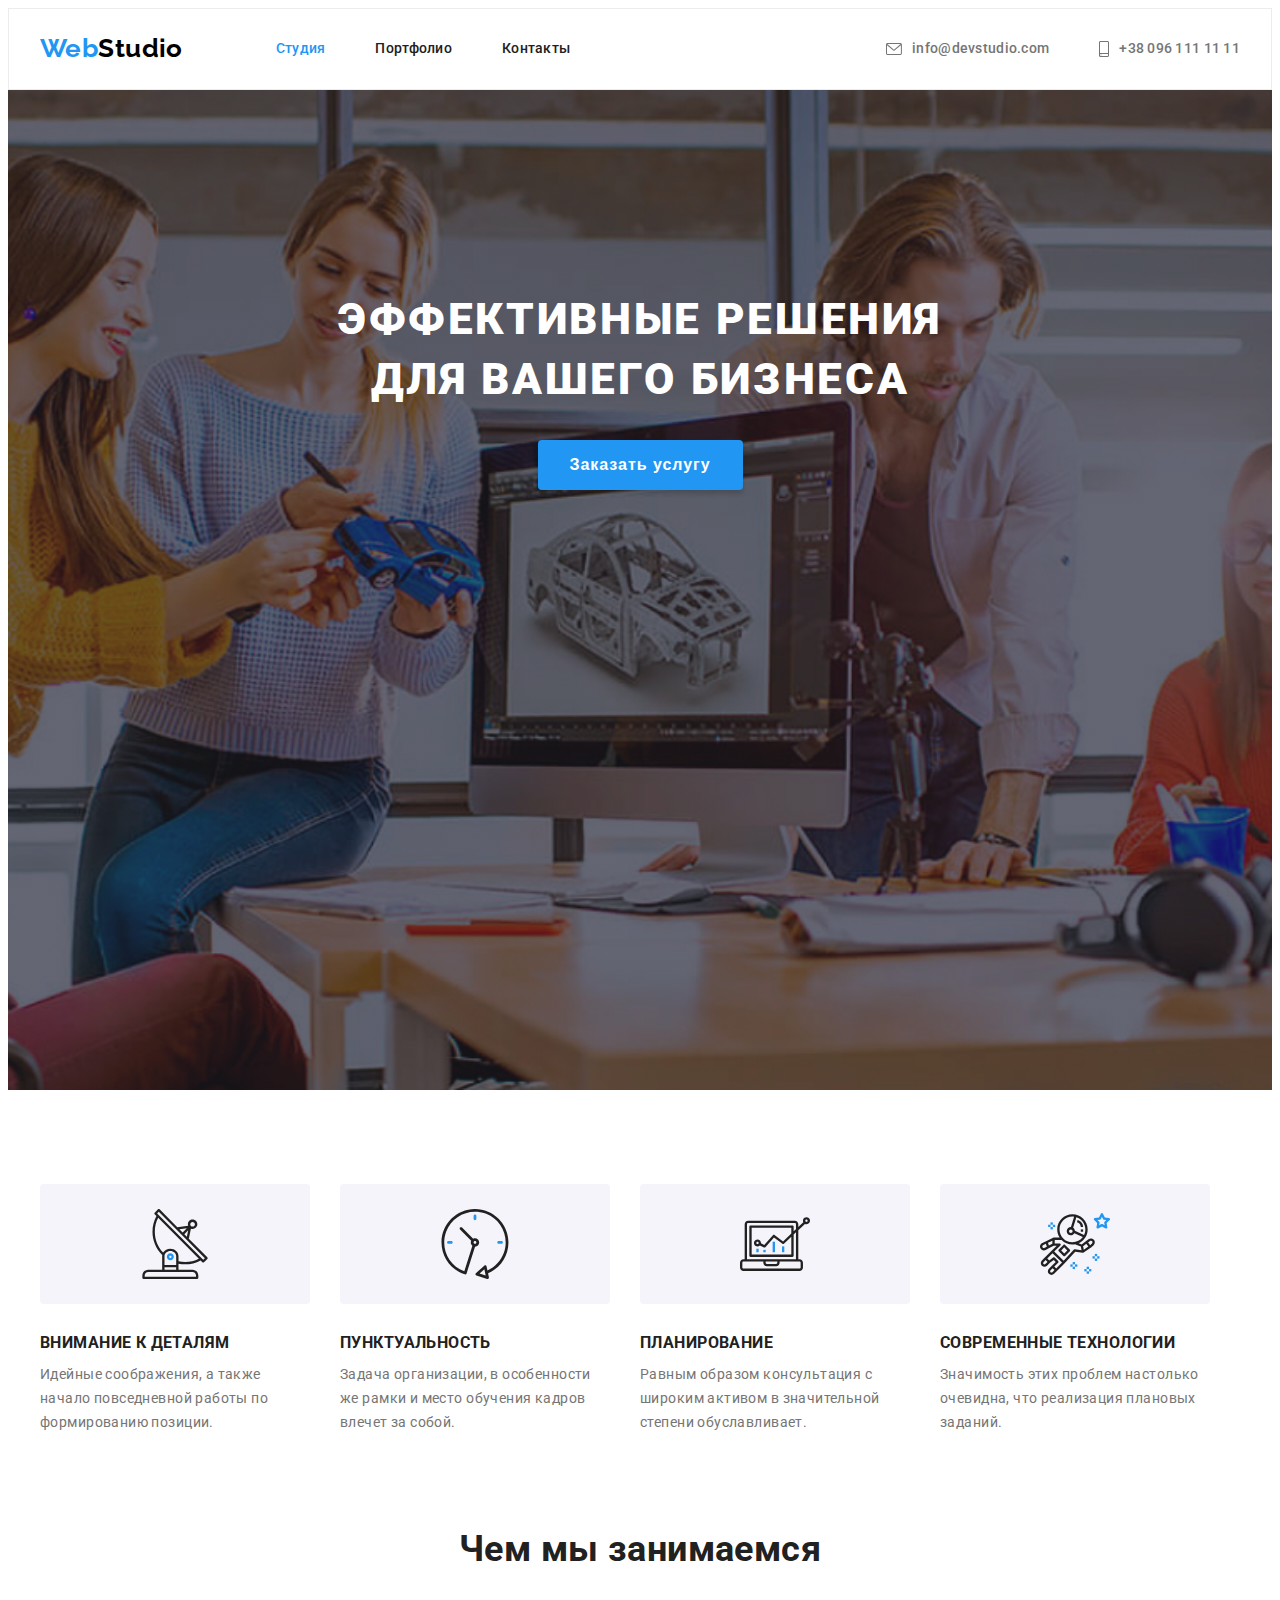
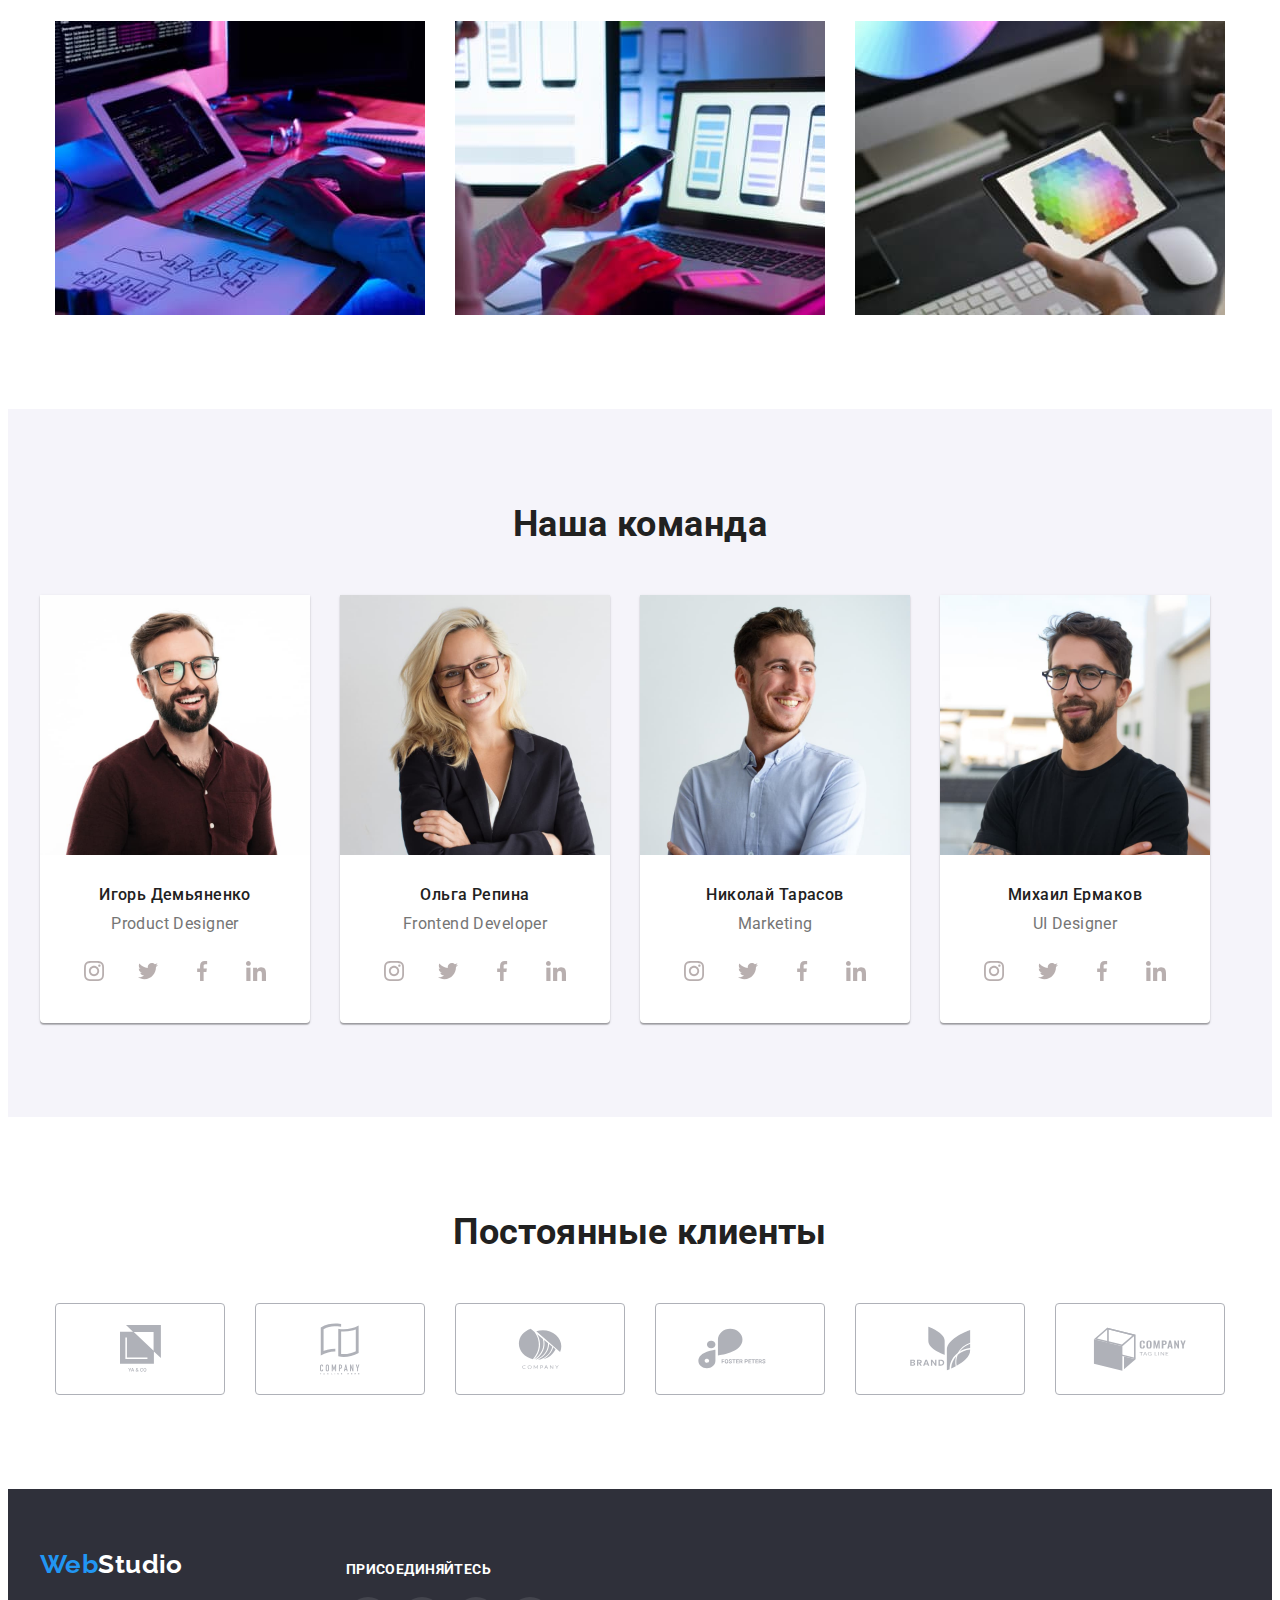
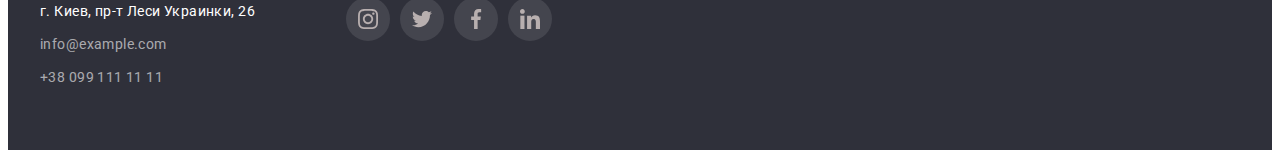
==== commit 2c3d7140: "end index" ====
--- a/index.html
+++ b/index.html
@@ -393,30 +393,65 @@
     <!-- подвал -->
     <footer class="footer">
       <div class="footer-content conteiner">
-        <a href="./index.html" lang="en" class="logo link"
-          ><span class="logo-web">Web</span>Studio</a
-        >
-        <address class="address">
-          <ul class="address-list list">
-            <li class="item">
-              <a
-                href="https://goo.gl/maps/Tfscf3zxBCujbscF6"
-                target="_blank"
-                rel="noopener noroferrer"
-                class="map link"
-                >г. Киев, пр-т Леси Украинки, 26</a
-              >
-            </li>
-            <li class="item">
-              <a href="mailto:info@example.com" class="link"
-                >info@example.com</a
-              >
-            </li>
-            <li class="item">
-              <a href="tel:+380991111111" class="link">+38 099 111 11 11</a>
-            </li>
-          </ul>
-        </address>
+        <div class="left-size">
+          <a href="./index.html" lang="en" class="logo link"
+            ><span class="logo-web">Web</span>Studio</a
+          >
+          <address class="address">
+            <ul class="address-list list">
+              <li class="item">
+                <a
+                  href="https://goo.gl/maps/Tfscf3zxBCujbscF6"
+                  target="_blank"
+                  rel="noopener noroferrer"
+                  class="map link"
+                  >г. Киев, пр-т Леси Украинки, 26</a
+                >
+              </li>
+              <li class="item">
+                <a href="mailto:info@example.com" class="link"
+                  >info@example.com</a
+                >
+              </li>
+              <li class="item">
+                <a href="tel:+380991111111" class="link">+38 099 111 11 11</a>
+              </li>
+            </ul>
+          </address>
+        </div>
+        <div class="right-size">
+          <p class="call-to-action">присоединяйтесь</p>
+          <ul class="social-link-list list">
+            <li class="social-link-items">
+              <a href="" class="socail-link">
+                <svg class="social-link-icon">
+                  <use href="./images/sprite.svg#icon-instagram-2"></use>
+                </svg>
+              </a>
+            </li>
+            <li class="social-link-items">
+              <a href="" class="socail-link">
+                <svg class="social-link-icon">
+                  <use href="./images/sprite.svg#icon-twitter-1"></use>
+                </svg>
+              </a>
+            </li>
+            <li class="social-link-items">
+              <a href="" class="socail-link">
+                <svg class="social-link-icon">
+                  <use href="./images/sprite.svg#icon-facebook-1"></use>
+                </svg>
+              </a>
+            </li>
+            <li class="social-link-items">
+              <a href="" class="socail-link">
+                <svg class="social-link-icon">
+                  <use href="./images/sprite.svg#icon-linkedin-1"></use>
+                </svg>
+              </a>
+            </li>
+          </ul>
+        </div>
       </div>
     </footer>
   </body>
--- a/css/style.css
+++ b/css/style.css
@@ -320,13 +320,13 @@
   fill: #b8afaf;
 }
 
-.command .social-link-icon {
+.social-link-icon {
   width: 20px;
   height: 20px;
 }
 
-.socail-link:hover,
-.socail-link:focus {
+.command .socail-link:hover,
+.command .socail-link:focus {
   fill: #fff;
   background-color: var(--acent-color);
 }
@@ -369,9 +369,19 @@
 
 .footer-content {
   display: flex;
+}
+
+.footer .left-size {
+  display: flex;
   flex-direction: column;
   padding-top: 60px;
   padding-bottom: 60px;
+  min-width: 206px;
+}
+
+.footer .right-size {
+  margin-top: 72px;
+  margin-left: 70px;
 }
 
 .footer .logo {
@@ -391,6 +401,38 @@
 
 .address .item:not(:last-child) {
   margin-bottom: 9px;
+}
+.call-to-action {
+  font-weight: bold;
+  font-size: 14px;
+  line-height: 16px;
+  letter-spacing: 0.03em;
+  text-transform: uppercase;
+  color: #ffffff;
+}
+
+.footer .social-link-list {
+  display: flex;
+  justify-content: space-between;
+  margin-top: 20px;
+  min-width: 206px;
+}
+
+.footer .socail-link {
+  width: 44px;
+  height: 44px;
+  border-radius: 50%;
+  background-color: rgba(255, 255, 255, 0.1);
+  display: flex;
+  align-items: center;
+  justify-content: center;
+  fill: #b8afaf;
+}
+
+.footer .socail-link:hover,
+.footer .socail-link:focus {
+  fill: #fff;
+  background-color: var(--acent-color);
 }
 
 /* ==========================портфолио=============== */
@@ -424,8 +466,6 @@
   cursor: pointer;
   padding: 9px 22px;
   border: transparent;
-  box-shadow: 0px 3px 1px rgba(0, 0, 0, 0.1), 0px 1px 2px rgba(0, 0, 0, 0.08),
-    0px 2px 2px rgba(0, 0, 0, 0.12);
   border-radius: 4px;
 }
 
@@ -433,6 +473,8 @@
 .btn-item:hover {
   color: #fff;
   background-color: var(--acent-color);
+  box-shadow: 0px 3px 1px rgba(0, 0, 0, 0.1), 0px 1px 2px rgba(0, 0, 0, 0.08),
+    0px 2px 2px rgba(0, 0, 0, 0.12);
 }
 
 /* - карточки портфолио --> */
@@ -501,5 +543,9 @@
   color: var(--main-color);
 }
 
-.card-img {
-}
+.card-link:focus,
+.card-link:hover {
+  border: 1px solid #eeeeee;
+  box-shadow: 0px 1px 1px rgba(0, 0, 0, 0.12), 0px 4px 4px rgba(0, 0, 0, 0.06),
+    1px 4px 6px rgba(0, 0, 0, 0.16);
+}
